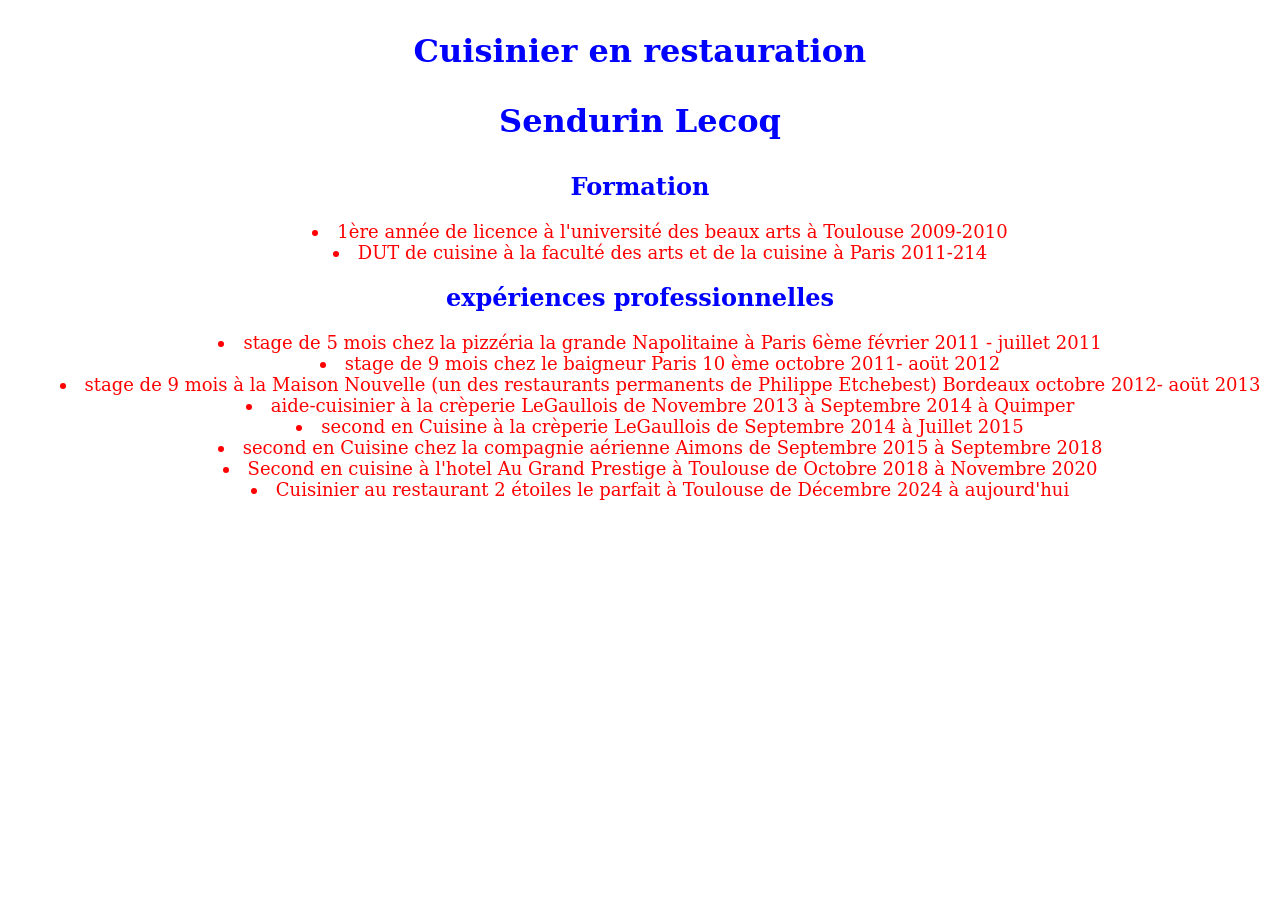
==== cv.html @ 81c50992 "séparation du nom de l'Hotel" ====
<!DOCTYPE html>
<html>
    <!--head est le haut de la page-->
<head>
    <!--meta sert à gérer l'encodage-->

<meta charset="utf-8" />
<link rel="stylesheet" href="style.css" />
<title>cv Sendurin Lecoq</title>
</head>
<!--body est le corps de la page-->
<body><h1> 
    <p> Cuisinier en restauration</p>
    <p>Sendurin Lecoq <br /> </p>
    </h1>
    <section>
        <h2>
            Formation
        </h2>
        <ul>
            <li>
                1ère année de licence à l'université des beaux arts à Toulouse 2009-2010
            </li>

            <li>
                DUT de cuisine à la faculté des arts et de la cuisine à Paris 2011-214
            </li>
        </ul>
    </section>
    <section>
        <h2>
            expériences professionnelles
        </h2>
        <ul>
            <li>
                stage de 5 mois chez la pizzéria la grande Napolitaine à Paris 6ème février 2011 - juillet 2011
            </li>
            <li>
                stage de 9 mois chez le baigneur Paris 10 ème octobre 2011- aoüt 2012
            </li>
            <li>
                stage de 9 mois à la Maison Nouvelle (un des restaurants permanents de Philippe Etchebest) Bordeaux octobre 2012- aoüt 2013
            </li>
            <li>
                aide-cuisinier à la crèperie LeGaullois de Novembre 2013 à Septembre 2014 à Quimper
            </li>
            <li>
                second en Cuisine à la crèperie LeGaullois de Septembre 2014 à Juillet 2015
            </li>
            <li>
                second en Cuisine chez la compagnie aérienne Aimons de Septembre 2015 à Septembre 2018 
            </li>
            <li>
                Second en cuisine à l'hotel Au Grand Prestige à Toulouse de Octobre 2018 à Novembre 2020
            </li>
            <li>
                Cuisinier au restaurant 2 étoiles le parfait à Toulouse de Décembre 2024 à aujourd'hui
            </li>
        </ul>
    </section>
</body>
</html>
---- style.css ----
h1{
    font-size: xx-large;
    color: blue;
}

body {
    text-align: center;
    font-family: 'serif';
}

h2{
    color: blue;
    font-size: x-large;
}

ul{
    color: red;
    font-size: large;
    list-style-position: inside;
}
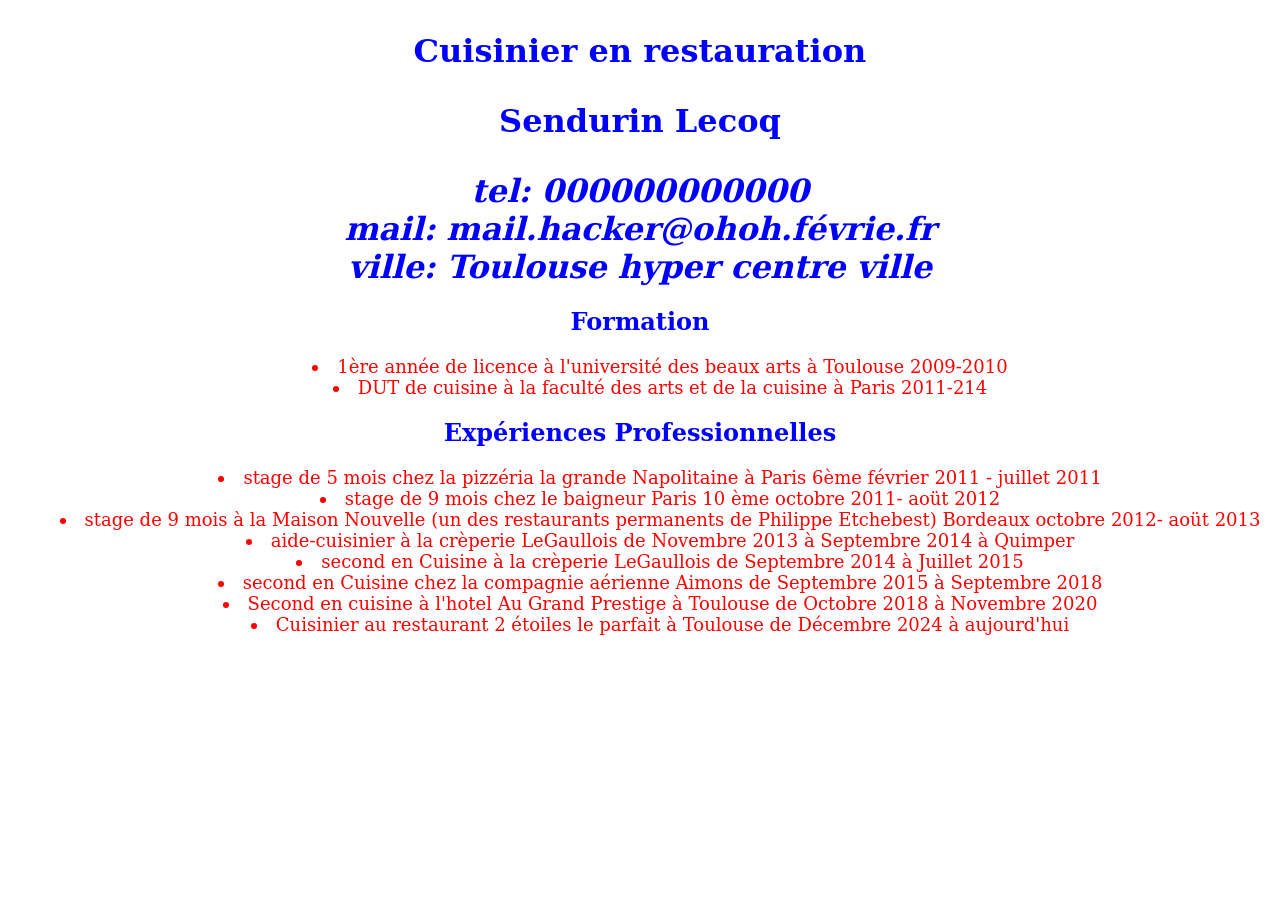
==== commit a6cb129b: "ajout d'un header, d'un numéro de téléphone , d'une ville et d'un mail" ====
--- a/cv.html
+++ b/cv.html
@@ -10,8 +10,16 @@
 </head>
 <!--body est le corps de la page-->
 <body><h1> 
-    <p> Cuisinier en restauration</p>
+    <header>
+        <p> Cuisinier en restauration</p>
     <p>Sendurin Lecoq <br /> </p>
+    <address>
+        tel: 000000000000 <br />
+        mail: mail.hacker@ohoh.févrie.fr <br />
+        ville: Toulouse hyper centre ville <br />
+    </address>
+    </header>
+    
     </h1>
     <section>
         <h2>
@@ -29,7 +37,7 @@
     </section>
     <section>
         <h2>
-            expériences professionnelles
+            Expériences Professionnelles
         </h2>
         <ul>
             <li>
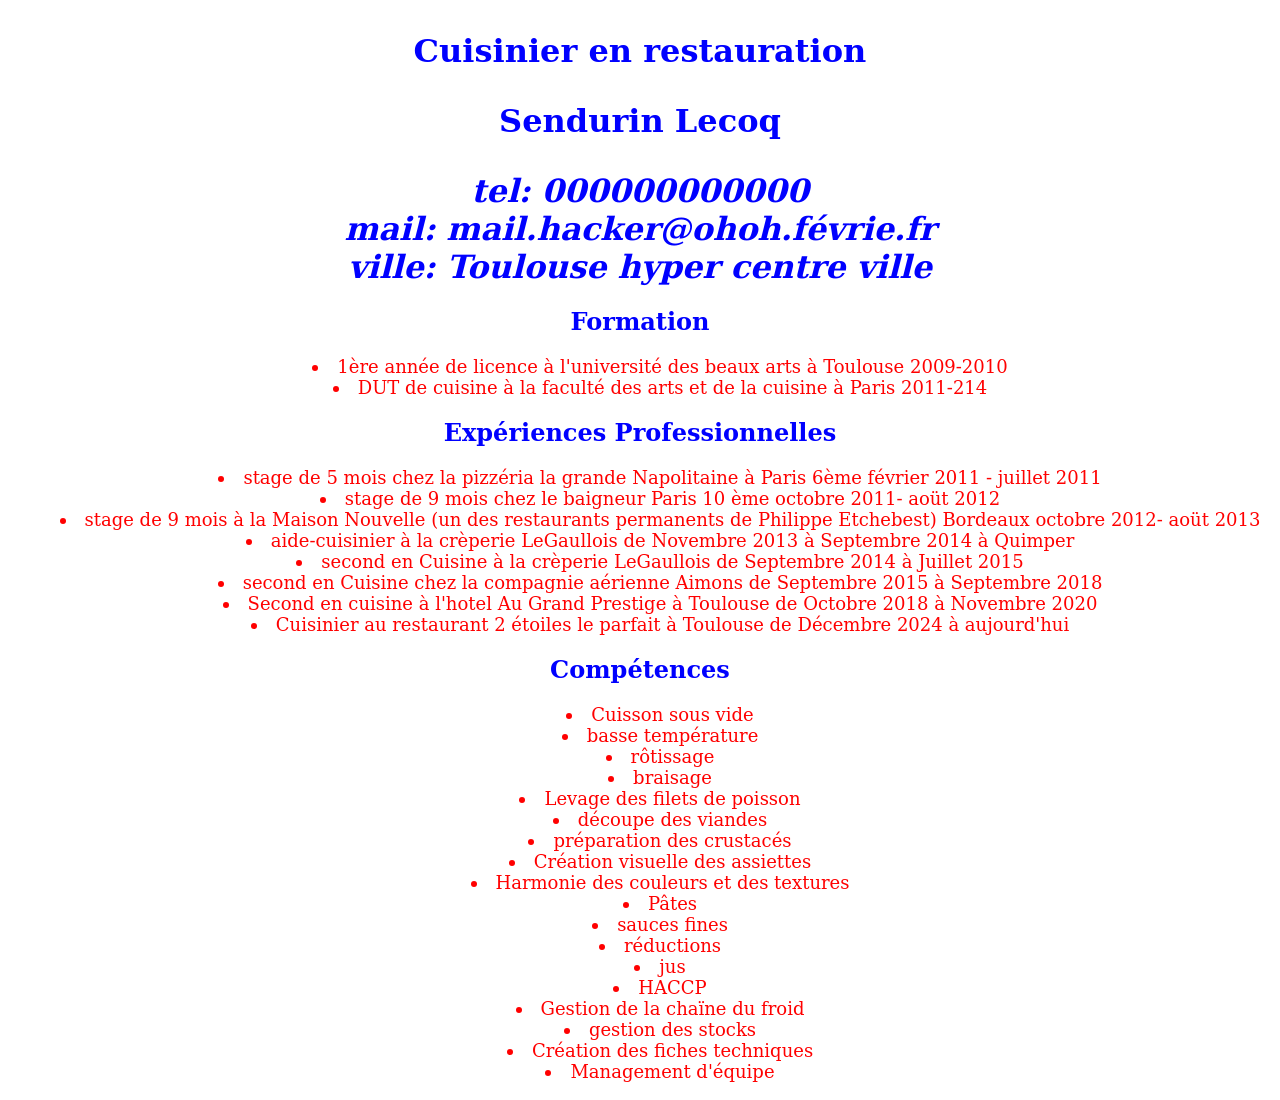
==== commit f435ed47: "ajout des compétences" ====
--- a/cv.html
+++ b/cv.html
@@ -66,5 +66,66 @@
             </li>
         </ul>
     </section>
+    <section>
+        <h2>
+            Compétences
+        </h2>
+        <ul>
+            <li>
+                Cuisson sous vide
+            </li>
+            <li>
+                basse température
+            </li>
+            <li>
+                rôtissage
+            </li>
+            <li>
+                braisage
+            </li>
+            <li>
+                Levage des filets de poisson
+            </li>
+            <li>
+                découpe des viandes
+            </li>
+            <li>
+                préparation des crustacés
+            </li>
+            <li>
+                Création visuelle des assiettes
+            </li>
+            <li>
+                Harmonie des couleurs et des textures
+            </li>
+            <li>
+                Pâtes
+            </li>
+            <li>
+                sauces fines
+            </li>
+            <li>
+                réductions
+            </li>
+            <li>
+                jus
+            </li>
+            <li>
+                HACCP
+            </li>
+            <li>
+                Gestion de la chaïne du froid
+            </li>
+            <li>
+                gestion des stocks
+            </li>
+            <li>
+                Création des fiches techniques
+            </li>
+            <li>
+                Management d'équipe
+            </li>
+        </ul>
+    </section>
 </body>
 </html>
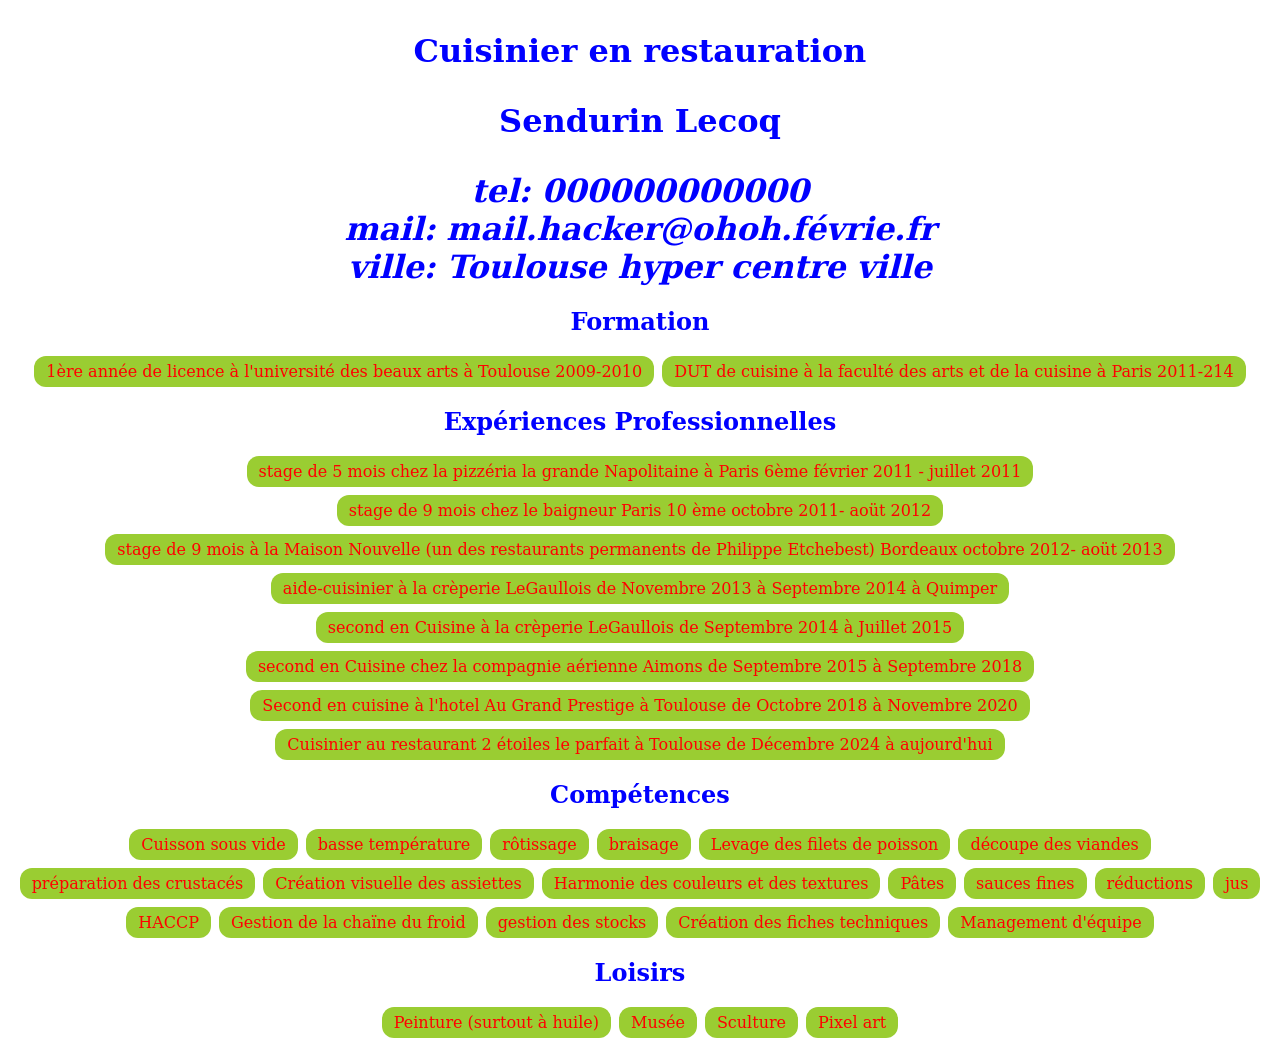
==== commit 660f159e: "ajout des loisirs" ====
--- a/cv.html
+++ b/cv.html
@@ -127,5 +127,24 @@
             </li>
         </ul>
     </section>
+    <section>
+        <h2>
+            Loisirs
+        </h2>
+        <ul>
+            <li>
+                Peinture (surtout à huile)
+            </li>
+            <li>
+                Musée
+            </li>
+            <li>
+                Sculture
+            </li>
+            <li>
+                Pixel art
+            </li>
+        </ul>
+    </section>
 </body>
 </html>
--- a/style.css
+++ b/style.css
@@ -17,4 +17,17 @@
     color: red;
     font-size: large;
     list-style-position: inside;
+    display: flex;
+    flex-wrap: wrap;
+    justify-content: center;
+    gap: 8px;
+    list-style-type: none;
+    padding: 0;
+}
+
+li{
+    padding: 6px 12px;
+    border-radius: 12px;
+    font-size: medium;
+    background-color:yellowgreen;
 }
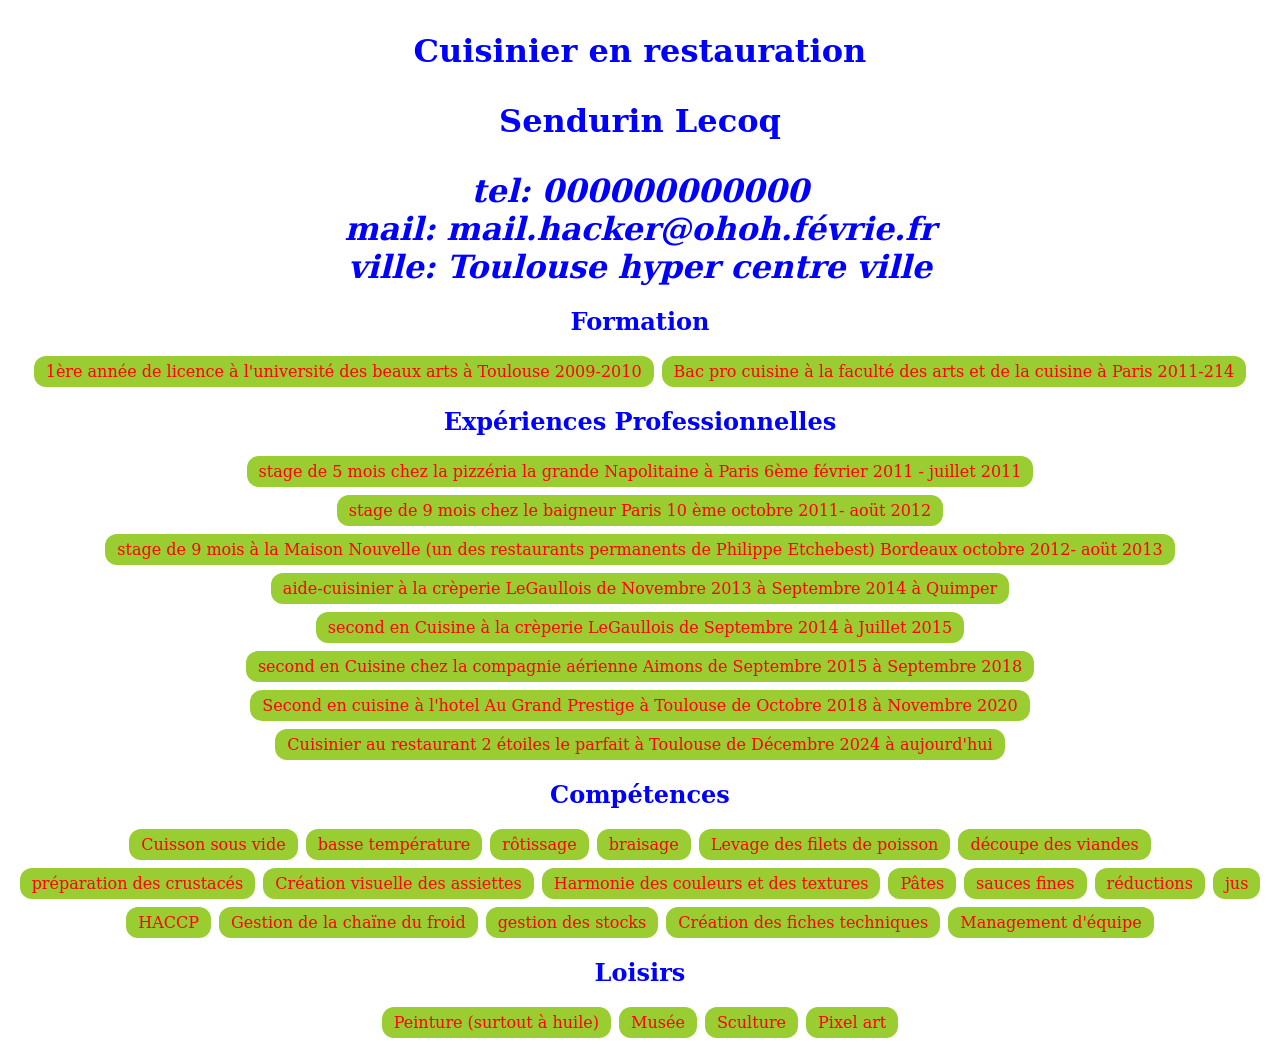
==== commit aa8bca40: "changement de dut par bac pro" ====
--- a/cv.html
+++ b/cv.html
@@ -31,7 +31,7 @@
             </li>
 
             <li>
-                DUT de cuisine à la faculté des arts et de la cuisine à Paris 2011-214
+                Bac pro cuisine à la faculté des arts et de la cuisine à Paris 2011-214
             </li>
         </ul>
     </section>
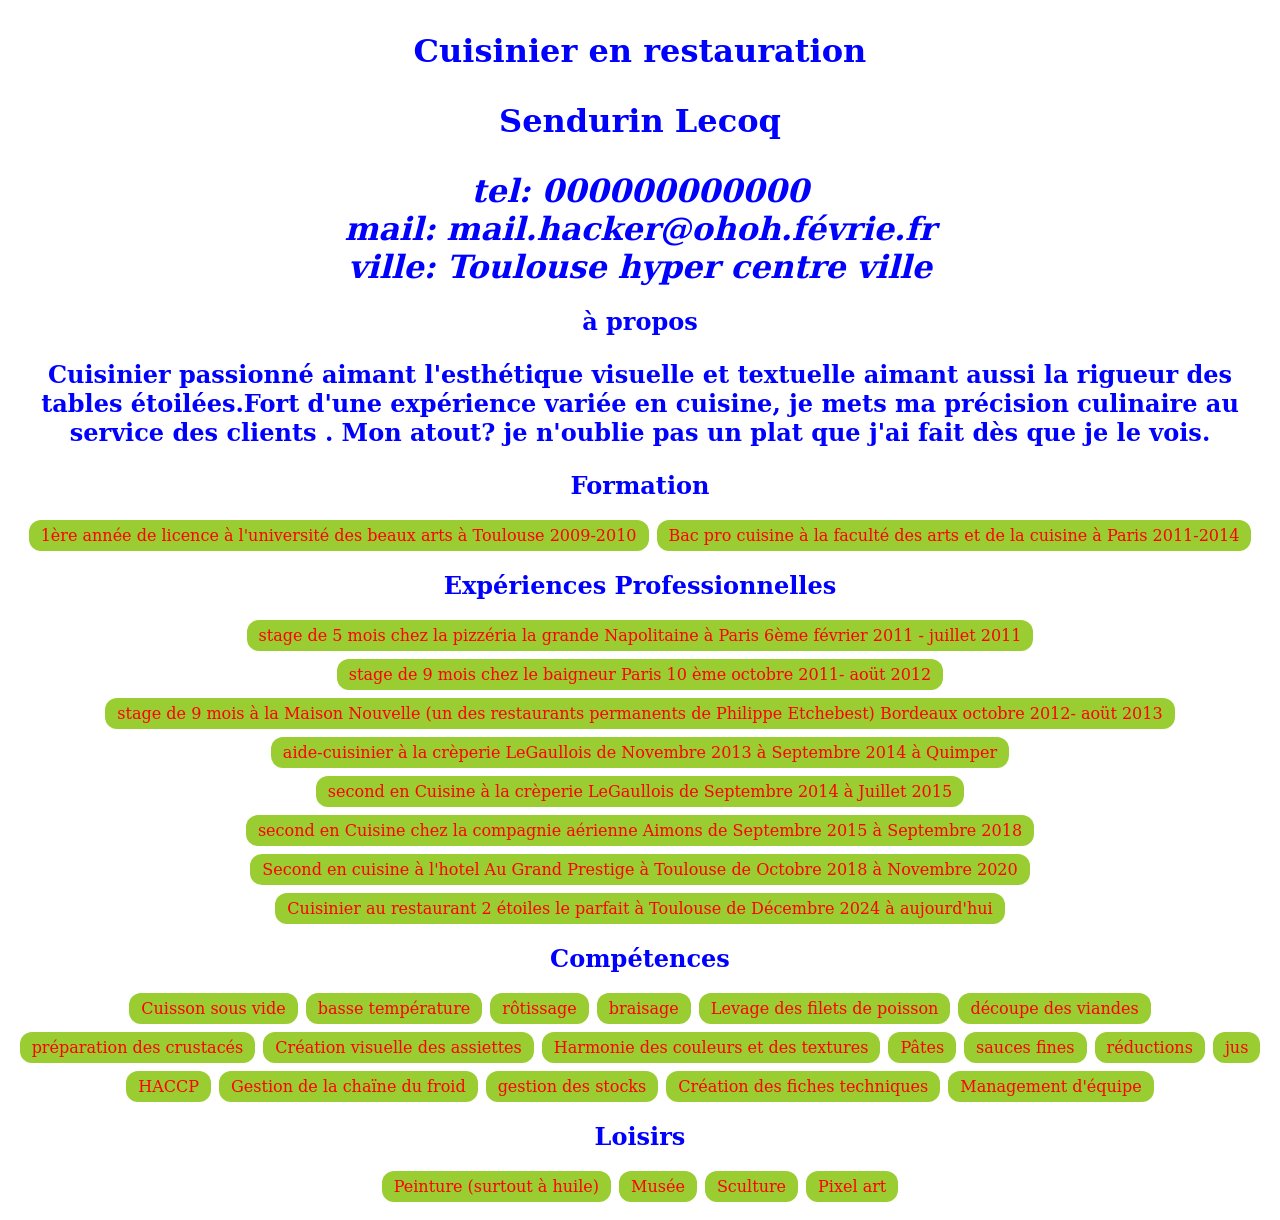
==== commit e7910a01: "ajout de la section à propos" ====
--- a/cv.html
+++ b/cv.html
@@ -23,6 +23,17 @@
     </h1>
     <section>
         <h2>
+            à propos
+            <p>
+            Cuisinier passionné aimant l'esthétique visuelle et textuelle aimant aussi la rigueur des 
+            tables étoilées.Fort d'une expérience variée en cuisine, je mets ma précision culinaire au service des clients
+            . Mon atout? je n'oublie pas un plat que j'ai fait dès que je le vois.
+        </p>
+        </h2>
+        
+    </section>
+    <section>
+        <h2>
             Formation
         </h2>
         <ul>
@@ -31,7 +42,7 @@
             </li>
 
             <li>
-                Bac pro cuisine à la faculté des arts et de la cuisine à Paris 2011-214
+                Bac pro cuisine à la faculté des arts et de la cuisine à Paris 2011-2014
             </li>
         </ul>
     </section>
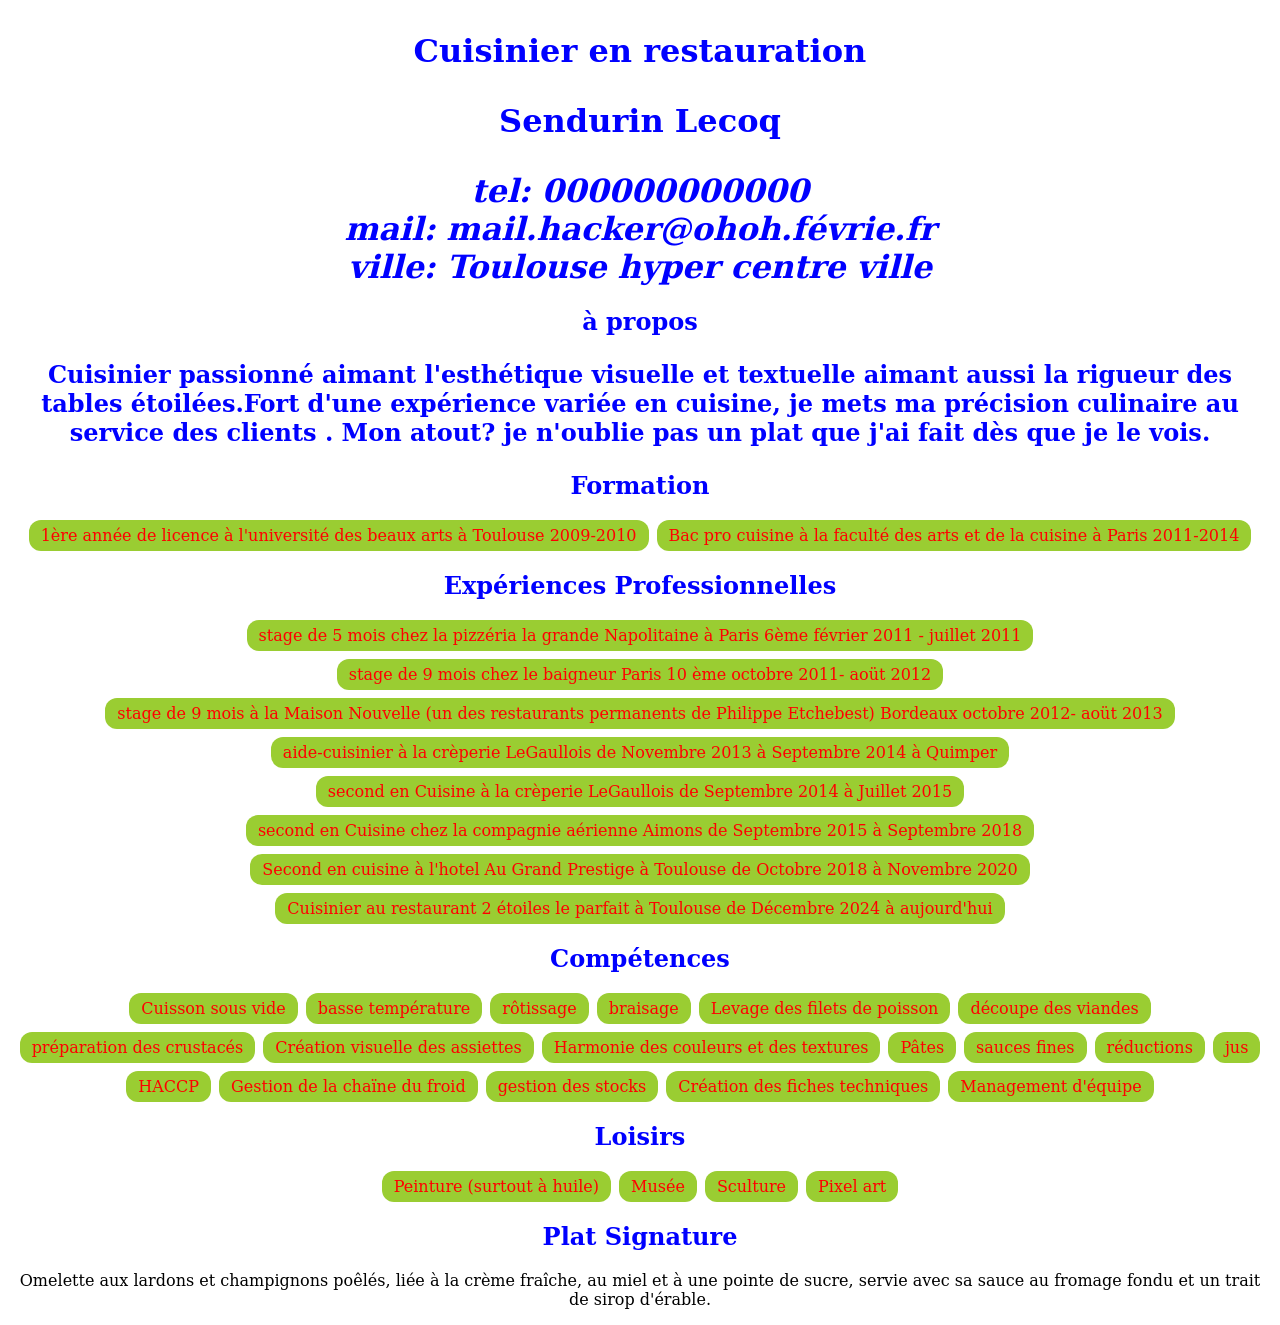
==== commit 20aa9dc2: "ajout du plat Signature" ====
--- a/cv.html
+++ b/cv.html
@@ -157,5 +157,14 @@
             </li>
         </ul>
     </section>
+    <section>
+        <h2>
+            Plat Signature
+        </h2>
+        <p>
+            Omelette aux lardons et champignons poêlés, liée à la crème fraîche, au miel et à une pointe de sucre, 
+            servie avec sa sauce au fromage fondu et un trait de sirop d'érable.
+        </p>
+    </section>
 </body>
 </html>
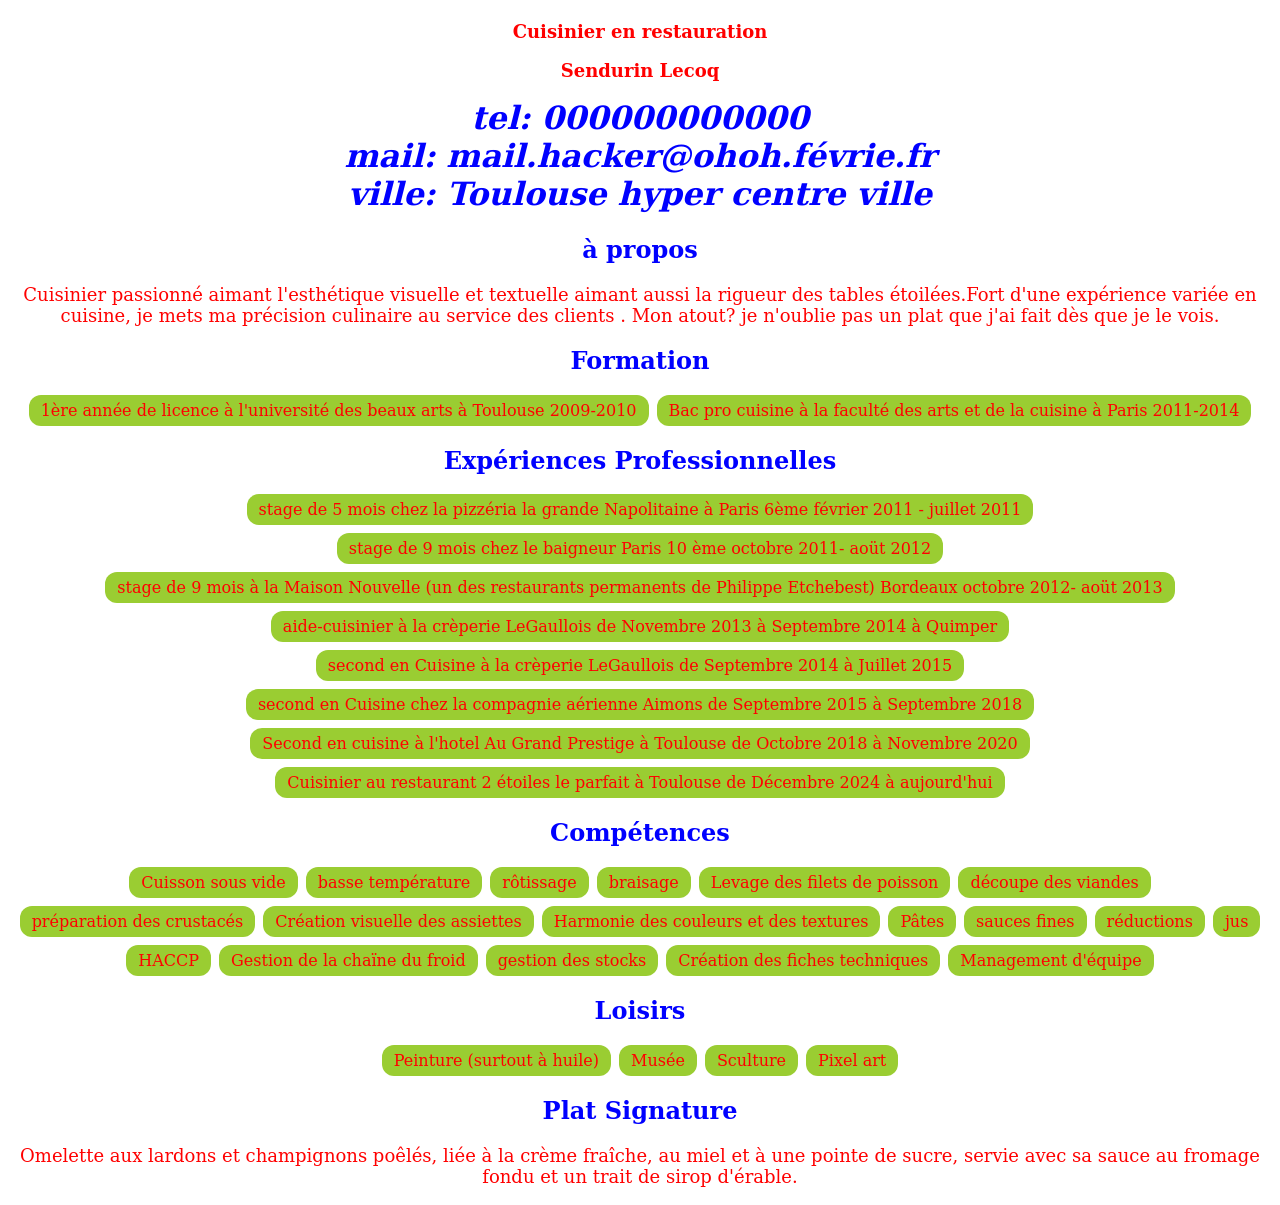
==== commit d31179b8: "le h2 ne contient plus la balise p de la section à propos" ====
--- a/cv.html
+++ b/cv.html
@@ -24,13 +24,12 @@
     <section>
         <h2>
             à propos
-            <p>
+        </h2>
+        <p>
             Cuisinier passionné aimant l'esthétique visuelle et textuelle aimant aussi la rigueur des 
             tables étoilées.Fort d'une expérience variée en cuisine, je mets ma précision culinaire au service des clients
             . Mon atout? je n'oublie pas un plat que j'ai fait dès que je le vois.
         </p>
-        </h2>
-        
     </section>
     <section>
         <h2>
--- a/style.css
+++ b/style.css
@@ -13,7 +13,7 @@
     font-size: x-large;
 }
 
-ul{
+ul, p{
     color: red;
     font-size: large;
     list-style-position: inside;
